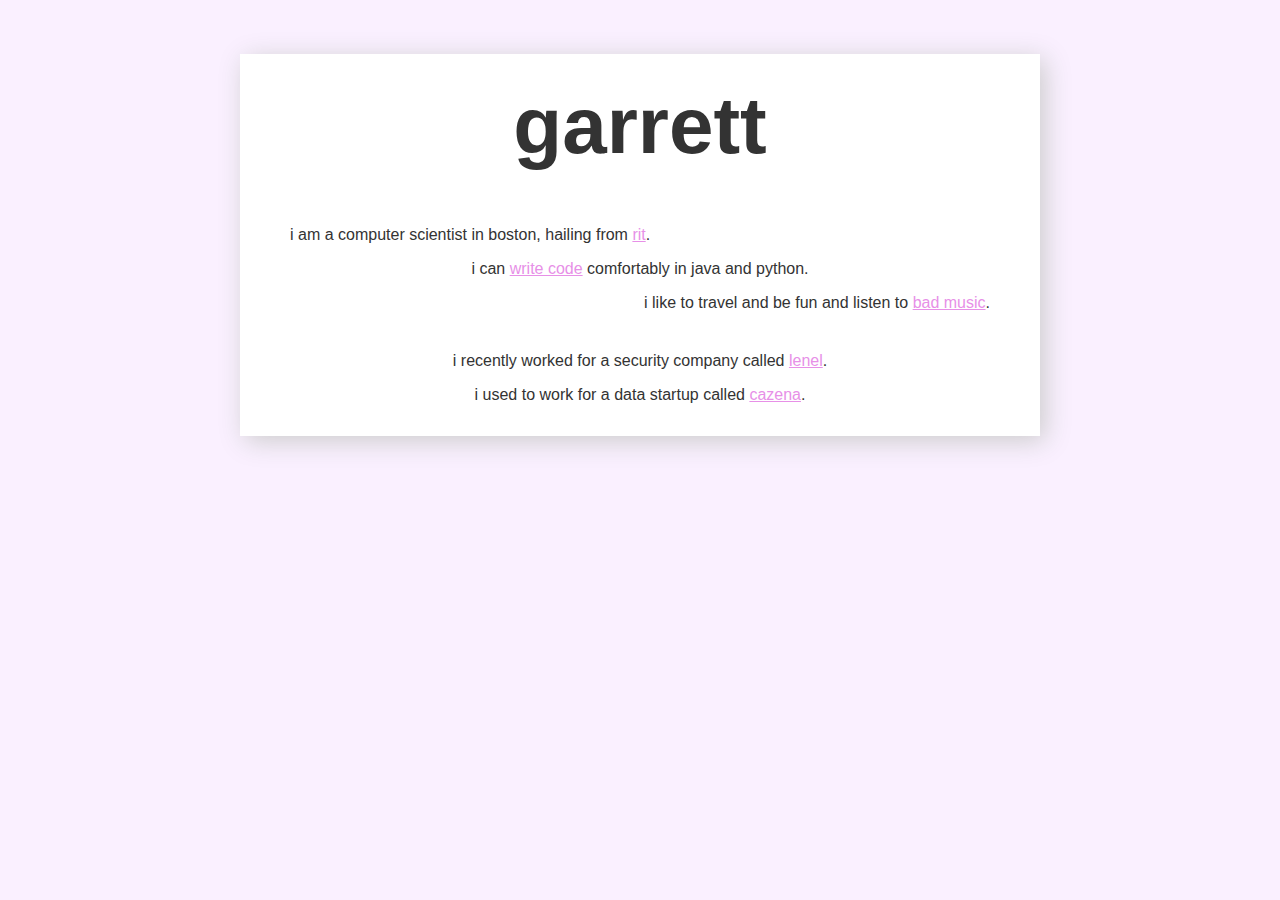
==== index.html @ 497541c2 "Update index.html" ====
<!DOCTYPE html>
<html lang="en">
<link rel="shortcut icon" type="image/x-icon" href="favicon.ico">
<meta name="viewport" content="initial-scale=1.0">
<head>
<title>Garrett!</title>
<link rel="stylesheet" type="text/css" href="style.css">
</head>
<body>
<div id="paper">
  <div class="info">
    <h1>garrett</h1>
    <div class="left">
      <p>
        i am a computer scientist in boston, hailing from <a href="https://www.rit.edu/">rit</a>.
      </p>
    </div>
    <div class="mid">
      <p>
        i can <a href="https://www.github.com/grrttedwards/">write code</a> comfortably in java and python.
      </p>
    </div>
    <div class="right">
      <p>
        i like to travel and be fun and listen to <a href="https://soundcloud.com/grrttedwards">bad music</a>.
      </p>
    </div>
    <div class="bottom mid">
      <p>
        i recently worked for a security company called <a href="https://www.lenel.com/">lenel</a>.
      </p>
      <p>
        i used to work for a data startup called <a href="https://www.cazena.com">cazena</a>.
      </p>
    </div>
  </div>
</div>
</body>
</html>
---- style.css ----
html {
font-family:sans-serif;
-ms-text-size-adjust:100%;
-webkit-text-size-adjust:100%;
}
body {
margin:0;
background-color: #faf0ff;
color: #333;
}
h1 {
color: #333;
font-size:5em;
margin:0.67em 0;
text-align:center;
padding-top: 0.33em;
} 
a {
color: #E790E7
}
a:visited {
color: #E790E7
}
a:hover {
color: #F2D3F2;
background: #333
}

@media only screen and (max-width: 768px) {
p {
	font-size:20px;
	text-align:center;
}
.info > div {
	margin-left: initial;
	margin-right: initial;
	margin-left:20px;
	margin-right:20px;
}
h1 {
margin: initial;
margin: 0.2em;
} 
}

#paper {
background-color: #fff;
width:90%;
height:40%;
max-width:800px;
margin:0 auto;
box-shadow: 5px 5px 25px #ccc;
}
.left {
margin-left:50px;
text-align:left;
}
.mid {
text-align:center;
}
.right {
margin-right:50px;
text-align:right;
}
.bottom {
margin-top: 40px;
padding-bottom: 1em;
}
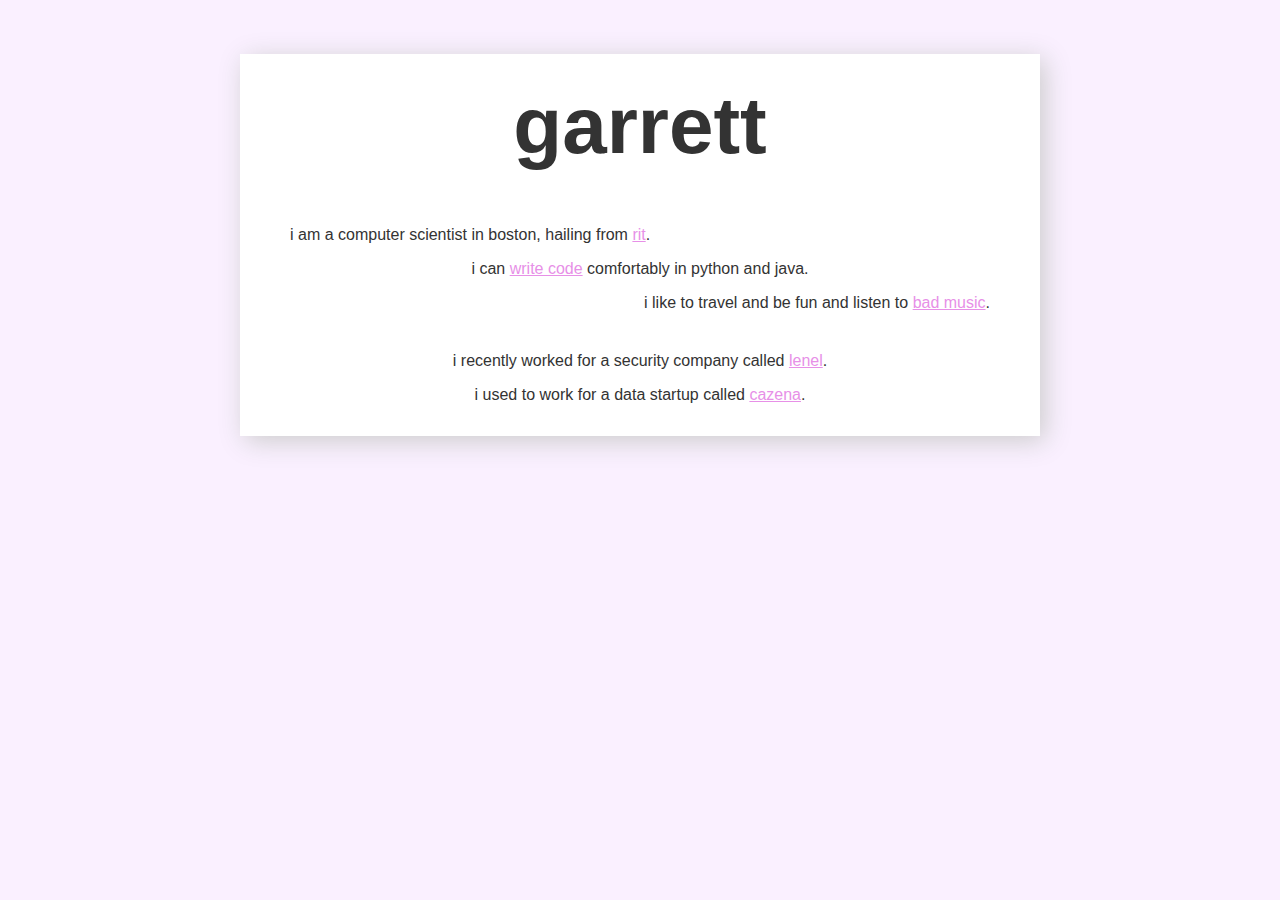
==== commit 0f8fc118: "Update index.html with a little switcheroo" ====
--- a/index.html
+++ b/index.html
@@ -17,7 +17,7 @@
     </div>
     <div class="mid">
       <p>
-        i can <a href="https://www.github.com/grrttedwards/">write code</a> comfortably in java and python.
+        i can <a href="https://www.github.com/grrttedwards/">write code</a> comfortably in python and java.
       </p>
     </div>
     <div class="right">
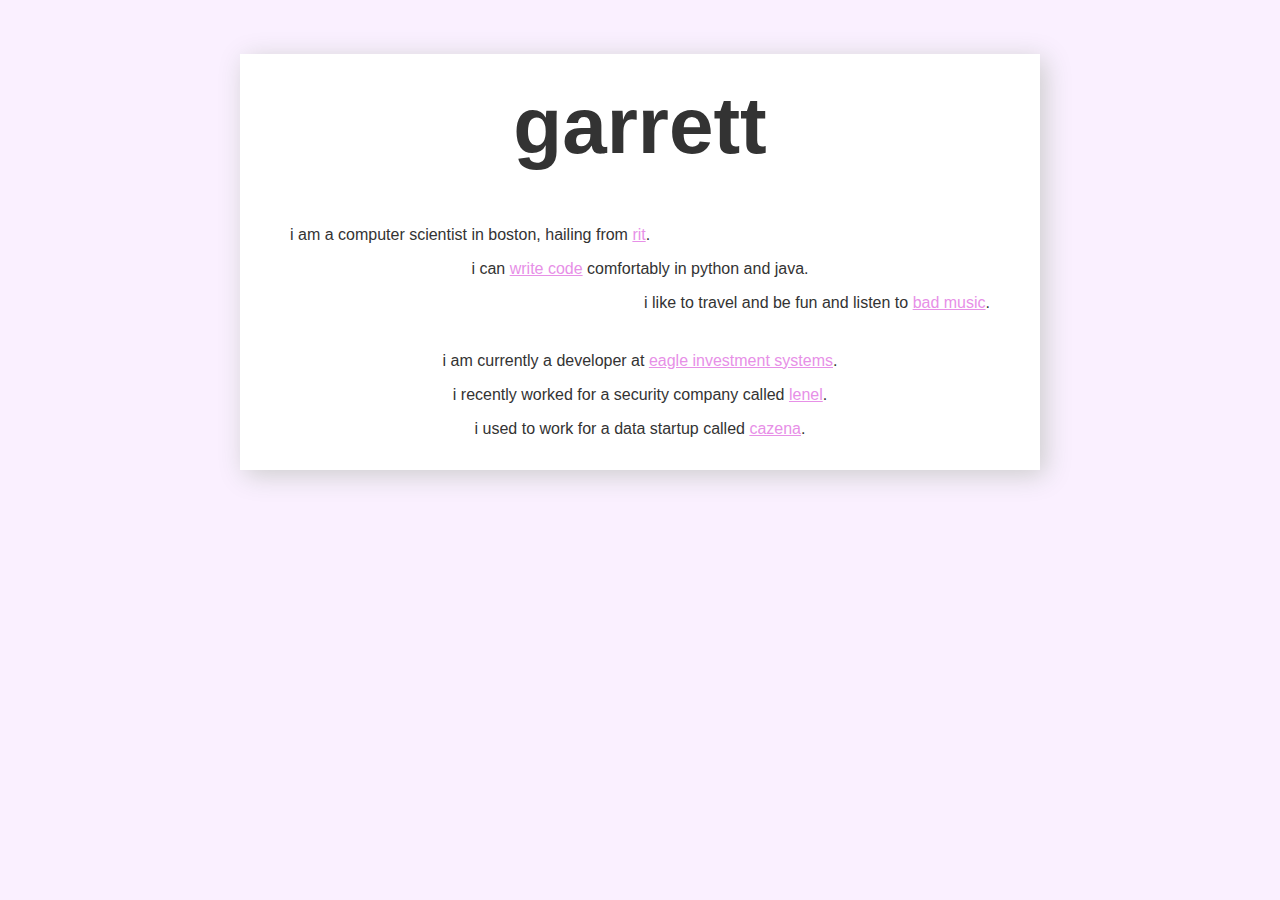
==== commit 9250d11e: "Update with EIS" ====
--- a/index.html
+++ b/index.html
@@ -27,6 +27,9 @@
     </div>
     <div class="bottom mid">
       <p>
+        i am currently a developer at <a href="https://www.eagleinvsys.com/">eagle investment systems</a>.
+      </p>
+      <p>
         i recently worked for a security company called <a href="https://www.lenel.com/">lenel</a>.
       </p>
       <p>
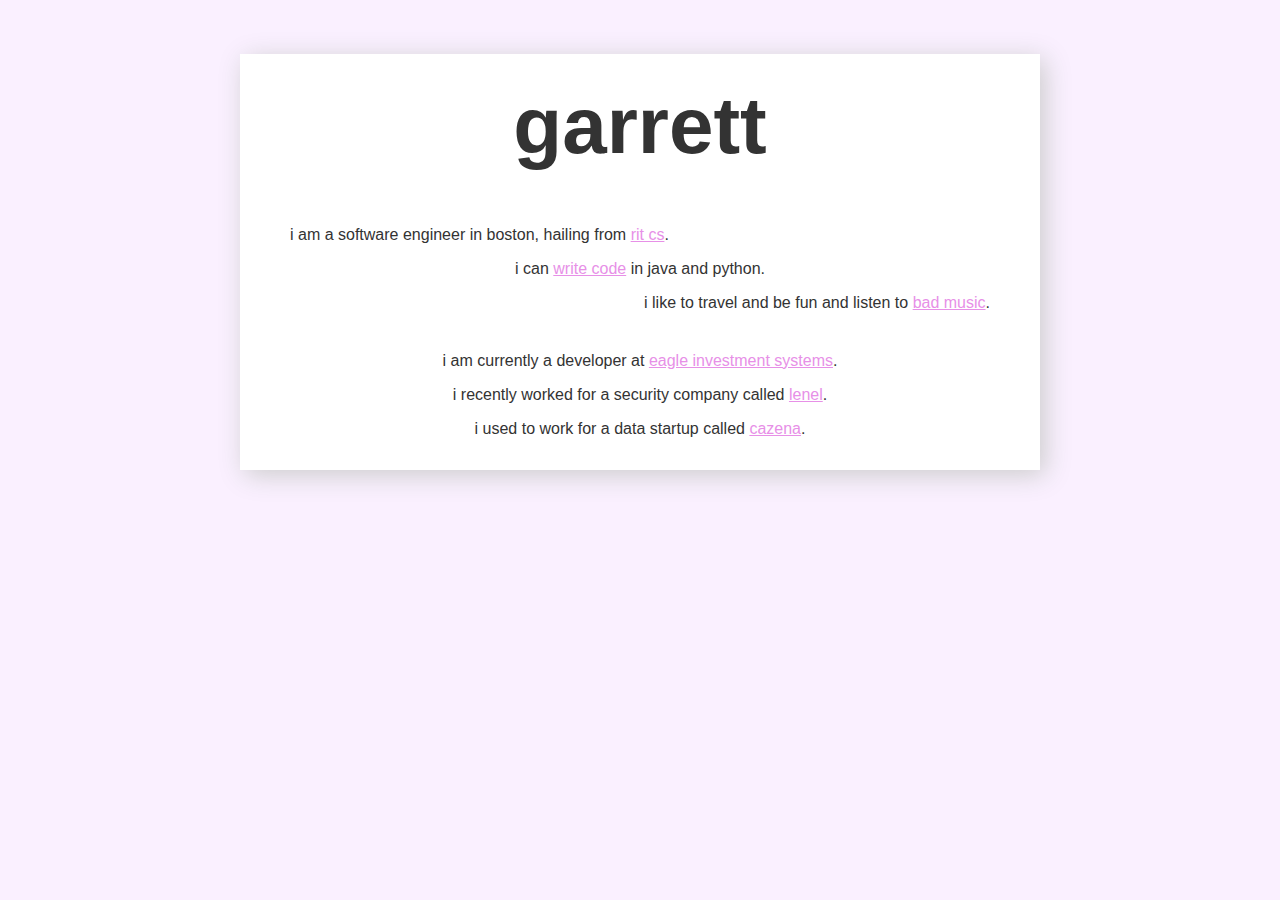
==== commit 537517cc: "Update index.html" ====
--- a/index.html
+++ b/index.html
@@ -12,12 +12,12 @@
     <h1>garrett</h1>
     <div class="left">
       <p>
-        i am a computer scientist in boston, hailing from <a href="https://www.rit.edu/">rit</a>.
+        i am a software engineer in boston, hailing from <a href="https://cs.rit.edu/">rit cs</a>.
       </p>
     </div>
     <div class="mid">
       <p>
-        i can <a href="https://www.github.com/grrttedwards/">write code</a> comfortably in python and java.
+        i can <a href="https://www.github.com/grrttedwards/">write code</a> in java and python.
       </p>
     </div>
     <div class="right">
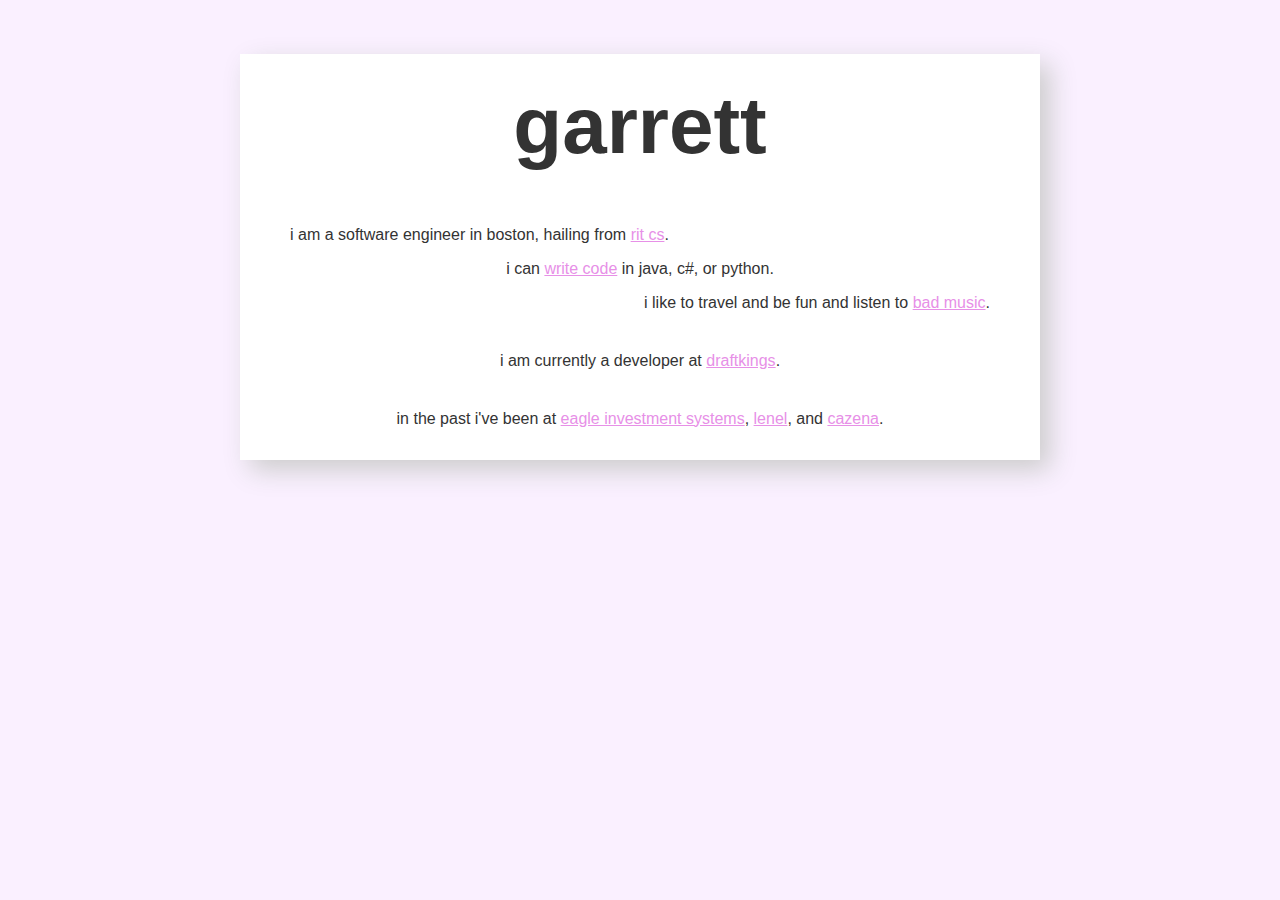
==== commit 0c3965df: "Update for dk" ====
--- a/index.html
+++ b/index.html
@@ -17,7 +17,7 @@
     </div>
     <div class="mid">
       <p>
-        i can <a href="https://www.github.com/grrttedwards/">write code</a> in java and python.
+        i can <a href="https://www.github.com/grrttedwards/">write code</a> in java, c#, or python.
       </p>
     </div>
     <div class="right">
@@ -25,15 +25,16 @@
         i like to travel and be fun and listen to <a href="https://soundcloud.com/grrttedwards">bad music</a>.
       </p>
     </div>
-    <div class="bottom mid">
+    <div class="spaced mid">
       <p>
-        i am currently a developer at <a href="https://www.eagleinvsys.com/">eagle investment systems</a>.
+        i am currently a developer at <a href="https://www.draftkings.com/about/">draftkings</a>.
       </p>
+    </div>
+    <div class="spaced bottom mid">
       <p>
-        i recently worked for a security company called <a href="https://www.lenel.com/">lenel</a>.
-      </p>
-      <p>
-        i used to work for a data startup called <a href="https://www.cazena.com">cazena</a>.
+        in the past i've been at 
+        <a href="https://www.eagleinvsys.com/">eagle investment systems</a>, 
+        <a href="https://www.lenel.com/">lenel</a>, and <a href="https://www.cazena.com">cazena</a>.
       </p>
     </div>
   </div>
--- a/style.css
+++ b/style.css
@@ -1,69 +1,83 @@
 html {
-font-family:sans-serif;
--ms-text-size-adjust:100%;
--webkit-text-size-adjust:100%;
+    font-family:sans-serif;
+    -ms-text-size-adjust:100%;
+    -webkit-text-size-adjust:100%;
 }
 body {
-margin:0;
-background-color: #faf0ff;
-color: #333;
+    margin:0;
+    background-color: #faf0ff;
+    color: #333;
 }
 h1 {
-color: #333;
-font-size:5em;
-margin:0.67em 0;
-text-align:center;
-padding-top: 0.33em;
+    color: #333;
+    font-size:5em;
+    margin:0.67em 0;
+    text-align:center;
+    padding-top: 0.33em;
 } 
 a {
-color: #E790E7
+    color: #E790E7
 }
 a:visited {
-color: #E790E7
+    color: #E790E7
 }
 a:hover {
-color: #F2D3F2;
-background: #333
+    color: #F2D3F2;
+    background: #333
+}
+@media only screen and (max-width: 768px) {
+    p {
+        font-size:20px;
+        text-align:center;
+    }
+    .info > div {
+        margin-left:20px;
+        margin-right:20px;
+    }
+    h1 {
+        margin: 0.2em;
+    } 
+}
+#paper {
+    background-color: #fff;
+    width:90%;
+    height:40%;
+    max-width:800px;
+    margin:0 auto;
+    animation: fadein 1s;
+    transition: all .2s ease-in-out;
+    box-shadow: 10px 10px 25px #ccc;
+    animation-timing-function: ease-in-out;
 }
 
-@media only screen and (max-width: 768px) {
-p {
-	font-size:20px;
-	text-align:center;
-}
-.info > div {
-	margin-left: initial;
-	margin-right: initial;
-	margin-left:20px;
-	margin-right:20px;
-}
-h1 {
-margin: initial;
-margin: 0.2em;
-} 
+@keyframes fadein {
+    from { 
+        opacity: 0; 
+        transform: scale(1.1, 1.1);
+        box-shadow: 50px 50px 50px #ccc;
+    }
+    to { 
+        opacity: 1; 
+        transform: scale(1, 1);
+    }
 }
 
-#paper {
-background-color: #fff;
-width:90%;
-height:40%;
-max-width:800px;
-margin:0 auto;
-box-shadow: 5px 5px 25px #ccc;
-}
+
+
 .left {
-margin-left:50px;
-text-align:left;
+    margin-left:50px;
+    text-align:left;
 }
 .mid {
-text-align:center;
+    text-align:center;
 }
 .right {
-margin-right:50px;
-text-align:right;
+    margin-right:50px;
+    text-align:right;
+}
+.spaced {
+    margin-top: 40px;
 }
 .bottom {
-margin-top: 40px;
-padding-bottom: 1em;
+    padding-bottom: 1em;
 }
-
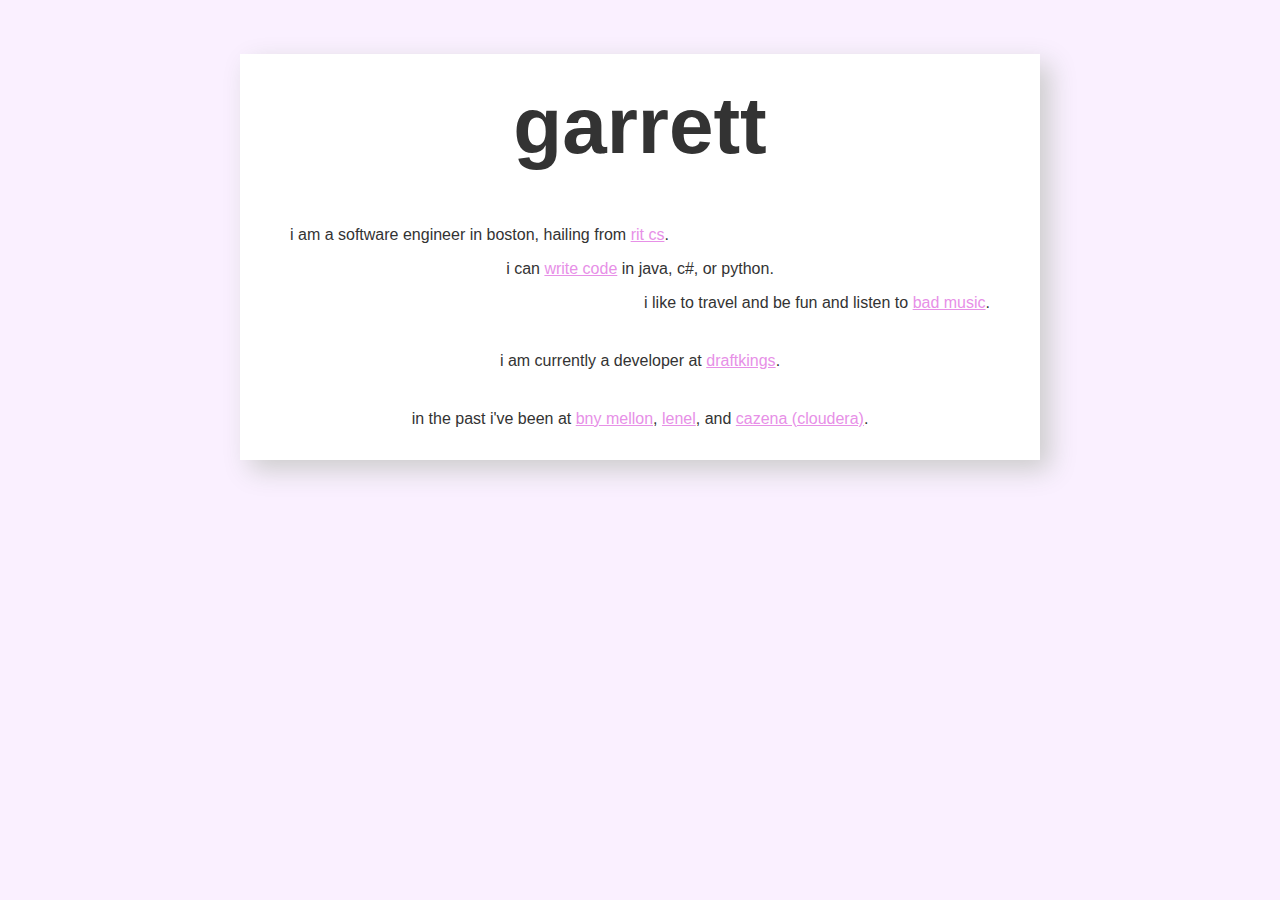
==== commit 078d316f: "Update index.html" ====
--- a/index.html
+++ b/index.html
@@ -33,8 +33,9 @@
     <div class="spaced bottom mid">
       <p>
         in the past i've been at 
-        <a href="https://www.eagleinvsys.com/">eagle investment systems</a>, 
-        <a href="https://www.lenel.com/">lenel</a>, and <a href="https://www.cazena.com">cazena</a>.
+        <a href="http://www.eagleinvsys.com/">bny mellon</a>, 
+        <a href="https://www.lenels2.com/">lenel</a>,
+        and <a href="https://cazena.com">cazena (cloudera)</a>.
       </p>
     </div>
   </div>
--- a/style.css
+++ b/style.css
@@ -81,3 +81,33 @@
 .bottom {
     padding-bottom: 1em;
 }
+
+@media (prefers-color-scheme: dark) {
+
+    @keyframes fadein {
+        from { 
+            opacity: 0; 
+            transform: scale(1.1, 1.1);
+            box-shadow: 50px 50px 50px rgb(36, 36, 36);
+        }
+    }
+
+    body {
+        background-color: #4e4452;
+        color: #252525;
+    }
+    h1 {
+        color: #252525;
+    } 
+    a {
+        color: #773277
+    }
+    a:visited {
+        color: #773277
+    }
+
+    #paper {
+        background-color: rgb(129, 129, 129);
+        box-shadow: 10px 10px 25px rgb(36, 36, 36);
+    }
+}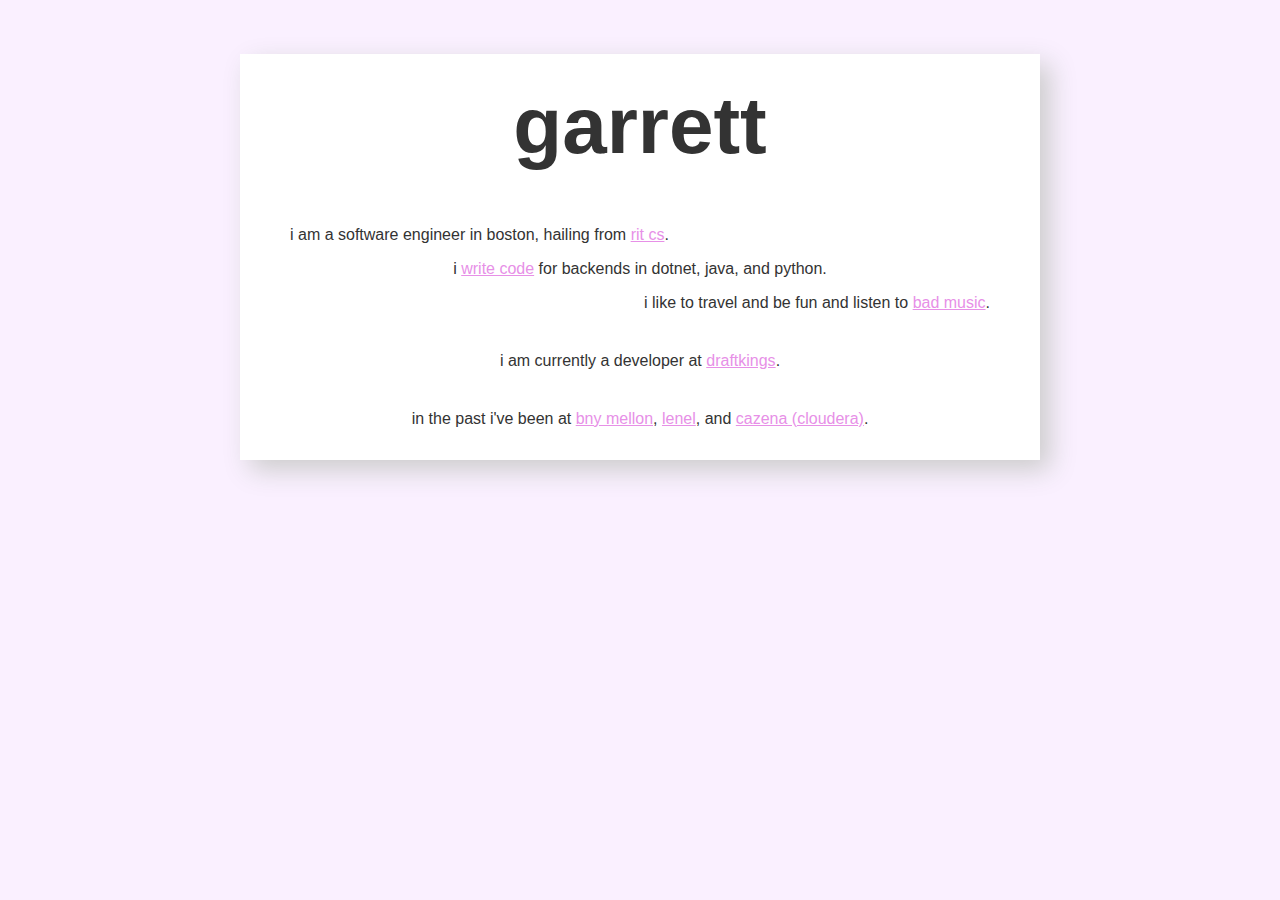
==== commit b0471045: "Update index.html" ====
--- a/index.html
+++ b/index.html
@@ -17,7 +17,7 @@
     </div>
     <div class="mid">
       <p>
-        i can <a href="https://www.github.com/grrttedwards/">write code</a> in java, c#, or python.
+        i <a href="https://www.github.com/grrttedwards/">write code</a> for backends in dotnet, java, and python.
       </p>
     </div>
     <div class="right">
